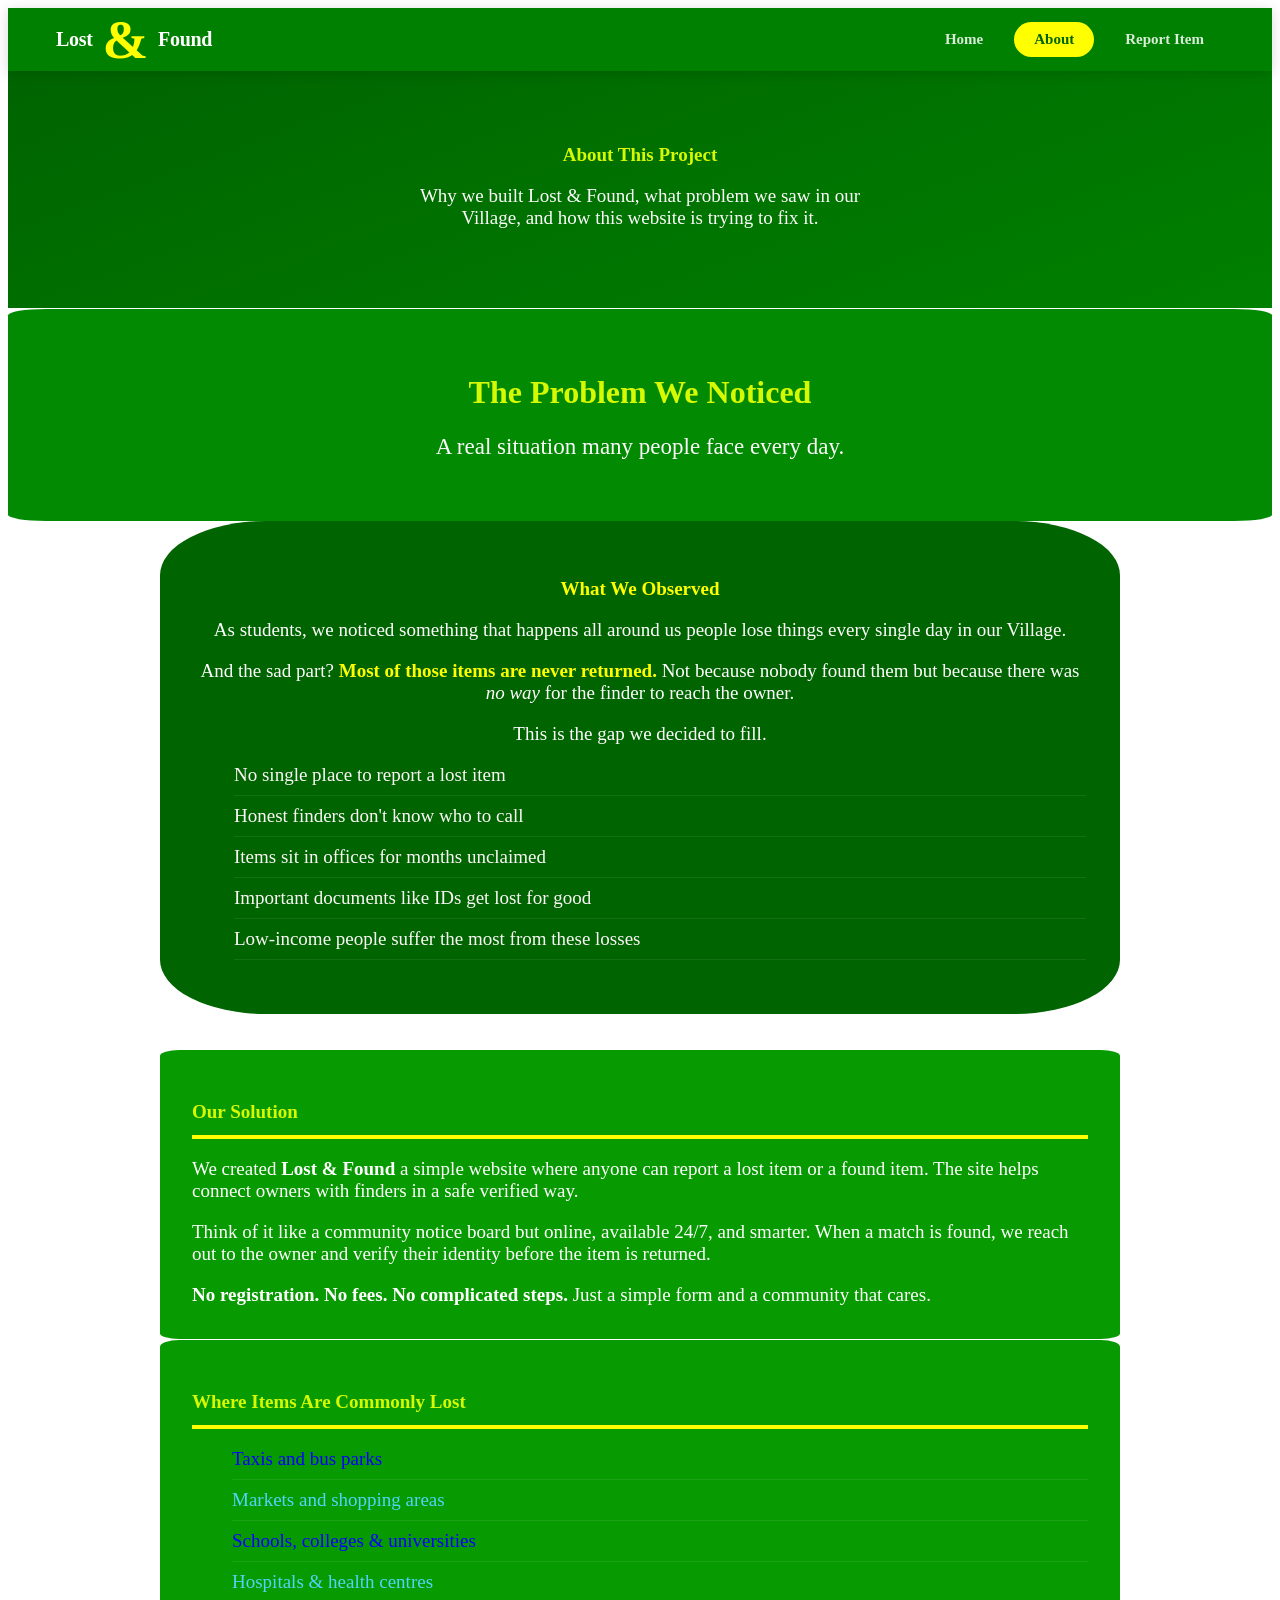
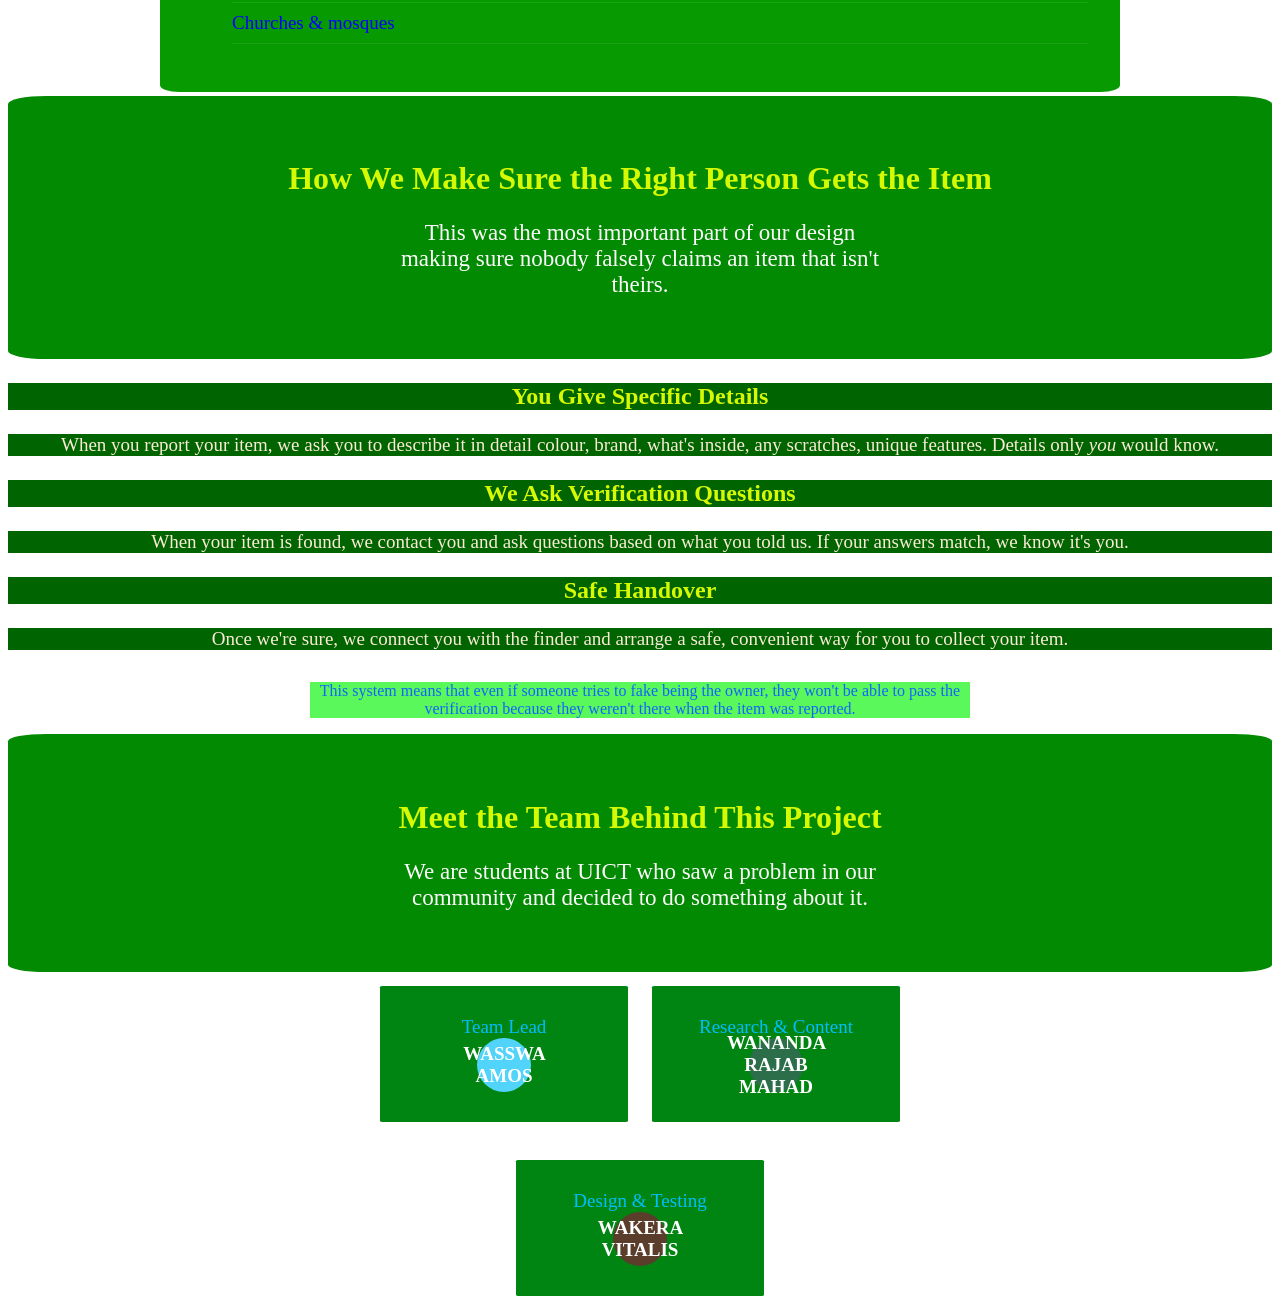
==== about.html @ dd387d87 "first commit" ====
<!DOCTYPE html>
<html lang="en">
<head>
  <meta charset="UTF-8" />
  <meta name="viewport" content="width=device-width, initial-scale=1.0"/>
  <title>About This Project Lost & Found</title>
  <link rel="stylesheet" href="style.css" />
</head>
<body>
<style>
  
.page-header {
  background: linear-gradient(160deg, darkgreen, green);
  color: #e60707;
  padding: 60px 50px;
  text-align: center;
  text-decoration: solid;
  text-transform: inherit;
}

.page-header h1 {
  color: #d5fa04;
  font-size: 19px;
  font-weight: 900;
  margin-bottom: .01px;
  gap: inherit;
}

.page-header p {
  color: rgb(253, 252, 252);
  max-width: 500px;
  margin-inline: auto;
  font-size: 19px;
}

.block-title {
  text-align: center;
  margin-inline: auto;
  font-weight: 333;
  padding: 38px 34px;
  border-radius: 3%;
  background: rgb(2, 138, 2);
  gap: inherit;
  margin-top: 0.1%;
}
 .block-title h2 {
  color: #d5fa04;
  font-size: 32px;
  font-weight: 900;
  margin-bottom: 0.2%;
}
.block-title p {
   color: rgb(253, 252, 252);
  max-width: 500px;
  margin-inline: auto;
  font-size: 23px;
}
.two-col {
  display:grid;
  grid-template-columns: auto;
  gap: 36px;
  max-width: 960px;
  margin: 0 auto;
  align-items: start;
  border-radius: 11%;
}

.problem-box {
  background: darkgreen;
  color: #e90808;
  border-radius: 11%;
  padding: 38px 34px;
  gap: initial;
  margin-top: 0.1%;
}

.problem-box h3 {
  color: yellow;
  font-size: 19px;
  margin-bottom: 0.1px;
  text-align: center;
}

.problem-box p {
  color: rgb(255, 255, 255);
  font-size: 19px;
  margin-bottom: 0.2%;
  text-align: center;
}

.check-list { margin-top: 10px; }

.check-list li {
  display: flex;
  align-items: flex-start;
  gap: 10px;
  padding: 9px 0;
  border-bottom: 1px solid rgba(255,255,255,0.08);
  color: rgba(253, 249, 249, 0.993);
  font-size: 19px;
}

.check-list li .icon { 
  font-size: 19px;
  flex-shrink: 0; 
  margin-top: 0.2%;
 }

.white-box {
  background: rgb(7, 155, 1);
  border: 1.5px solid border;
  border-radius: 2%;
  padding: 32px;
  box-shadow: inset;
  margin-bottom: 0.2%;
}

.white-box h3 {
  font-size: 19px;
  font-weight: 900;
  color: darkgreen (1, 63, 1);
  padding-bottom: 12px;
  border-bottom: 4px solid yellow;
  margin-bottom: 0.1px;
  color: #d5fa04;
}

.white-box p {
  color: darkgreen (1, 63, 1);
  font-size: 19px;
  margin-bottom: 0.1px;
color: white;
}

.team-row {
  display: flex;
  gap: 24px;
  justify-content: center;
  flex-wrap: wrap;
  max-width: 700px;
  margin: 0 auto;
}

.team-card {
  background: rgb(0, 133, 18);
  border: 1.5px solid border;
  border-radius: 1%;
  padding: 30px 24px;
  text-align: center;
  width: 200px;
  box-shadow: #3dcf7c;
  margin-top: 2%;
}

.avatar {
  width: 54px;
  height: 54px;
  border-radius: 50%;
  background: rgb(253, 255, 253);
  color: #fff;
  font-size: 19px;
  font-weight: 900;
  display: flex;
  align-items: center;
  justify-content: center;
  margin: 0 auto 0.2px;
}

.team-card h4 { 
  font-weight: 900;
  color: rgb(1, 126, 1); 
  margin-bottom: 4px; 
}

.team-card span {
   font-size: 19px; 
   color: #00bdfc;
   }
   .step-card h3 {
    background-color: darkgreen;
    text-align: center;
    font-size: 24px;
    color: #d5fa04;
   }
   .step-card p {
    background-color: darkgreen;
    text-align: center;
    margin-bottom: 0.21%;
    font-size: medium;
    color: antiquewhite;
    padding: auto;
    font-size: 19px;
   }

a { 
  text-decoration: none; 
  color: inherit; 
}

ul { 
  list-style: none; 
}

nav {
  background:green;
  height: var(--nav-height);
  display: flex;
  align-items: center;
  justify-content: space-between;
  padding: 0 48px; 
  position: sticky;
  top: 0;
  z-index: 100; 
  box-shadow: 0 2px 12px rgba(0,0,0,0.15);
}

.logo {
  display: flex;
  align-items: center;
  gap: 10px;
  font-size: 20px;
  font-weight: 900;
  color: #fff;
  letter-spacing: -0.3px;
}

.logo em {
  color: yellow;
  font-style: normal;
  font-size: 55px;
}

.nav-menu {
  display: flex;
  gap: 11px;
}

.nav-menu a {
  color: rgba(255,255,255,0.85);
  font-weight: 700;
  font-size: 15px;
  padding: 9px 20px;
  border-radius: 50px; 
  transition: background 0.2s, color 0.2s;
}

.nav-menu a:hover,
.nav-menu a.active {
  background: yellow;
  color: darkgreen;
}

</style>
  <nav>
    <div class="logo">
      Lost<em>&</em>Found
    </div>
    <div class="nav-menu">
      <a href="index.html">Home</a>
      <a href="about.html" class="active">About</a>
      <a href="contact.html">Report Item</a>
    </div>
  </nav>

  <div class="page-header">
    <h1>About This Project</h1>
    <p>
      Why we built Lost & Found, what problem we saw in our Village, 
      and how this website is trying to fix it.
    </p>
  </div>

  <div class="block">
    <div class="block-title">
      <h2>The Problem We Noticed</h2>
      <p>A real situation many people face every day.</p>
      <div class="underline"></div>
    </div>

    <div class="two-col">
      <div class="problem-box">
        <h3>What We Observed</h3>
        <p>
          As students, we noticed something that happens all around us 
          people lose things every single day in our Village. 
        </p>
        <p>
          And the sad part? <b style="color:yellow ">Most of those items are never returned.</b> 
          Not because nobody found them but because there was <em>no way</em> 
          for the finder to reach the owner.
        </p>
        <p>This is the gap we decided to fill.</p>
        <ul class="check-list">
          <li> No single place to report a lost item</li>
          <li> Honest finders don't know who to call</li>
          <li> Items sit in offices for months unclaimed</li>
          <li> Important documents like IDs get lost for good</li>
          <li> Low-income people suffer the most from these losses</li>
        </ul>
      </div>

      <div>
        <div class="white-box">
          <h3> Our Solution</h3>
          <p>
            We created <b>Lost & Found</b> a simple website where anyone can 
            report a lost item or a found item. The site helps connect 
            owners with finders in a safe verified way.
          </p>
          <p>
            Think of it like a community notice board but online, 
            available 24/7, and smarter. When a match is found, we reach out 
            to the owner and verify their identity before the item is returned.
          </p>
          <p>
            <b>No registration. No fees. No complicated steps.</b> 
            Just a simple form and a community that cares.
          </p>
        </div>

        <div class="white-box">
          <h3>Where Items Are Commonly Lost</h3>
          <ul class="check-list" style="color: rgb(179, 247, 44);">
            <li style="color:blue">Taxis and bus parks</li>
            <li style="color:#52d3fa;">Markets and shopping areas</li>
            <li style="color:blue">Schools, colleges & universities</li>
            <li style="color:#52d3fa">Hospitals & health centres</li>
            <li style="color:blue">Churches & mosques</li>
          </ul>
        </div>
      </div>

    </div>
  </div>

  <div class="block bg-soft">
    <div class="block-title">
      <h2>How We Make Sure the Right Person Gets the Item</h2>
      <p>
        This was the most important part of our design making sure nobody 
        falsely claims an item that isn't theirs.
      </p>
      <div class="underline"></div>
    </div>

    <div class="steps">
      <div class="step-card">
        <h3>You Give Specific Details</h3>
        <p>
          When you report your item, we ask you to describe it in detail 
          colour, brand, what's inside, any scratches, unique features. 
          Details only <em>you</em> would know.
        </p>
      </div>
      <div class="step-card">
        <h3>We Ask Verification Questions</h3>
        <p>
          When your item is found, we contact you and ask questions based 
          on what you told us. If your answers match, we know it's you.
        </p>
      </div>
      <div class="step-card">
        <h3>Safe Handover</h3>
        <p>
          Once we're sure, we connect you with the finder and arrange 
          a safe, convenient way for you to collect your item.
        </p>
      </div>
    </div>

    <p style="text-align:center; margin-top:32px; color: rgb(19, 101, 253); font-size: 1.9; max-width: 660px; margin-inline: auto;background-color: rgb(90, 248, 90);">
      This system means that even if someone tries to fake being the owner, 
      they won't be able to pass the verification because they weren't 
      there when the item was reported.
    </p>
  </div>

  <div class="block">
    <div class="block-title">
      <h2>Meet the Team Behind This Project</h2>
      <p>
        We are students at UICT who saw a problem in our community 
        and decided to do something about it.
      </p>
      <div class="underline"></div>
    </div>

    <div class="team-row">
      <div class="team-card">
      <span>Team Lead</span>
      <div class="avatar" style="background:#52d3fa;">WASSWA AMOS</div>
      </div>

      <div class="team-card">
        <span>Research & Content</span>
        <div class="avatar" style="background:#2c6e49;">WANANDA RAJAB MAHAD</div>
      </div>

      <div class="team-card">
        <span>Design & Testing</span>
        <div class="avatar" style="background:#5a3e2b;">WAKERA VITALIS</div>
      </div>

    </div>
  </div>
</body>
</html>
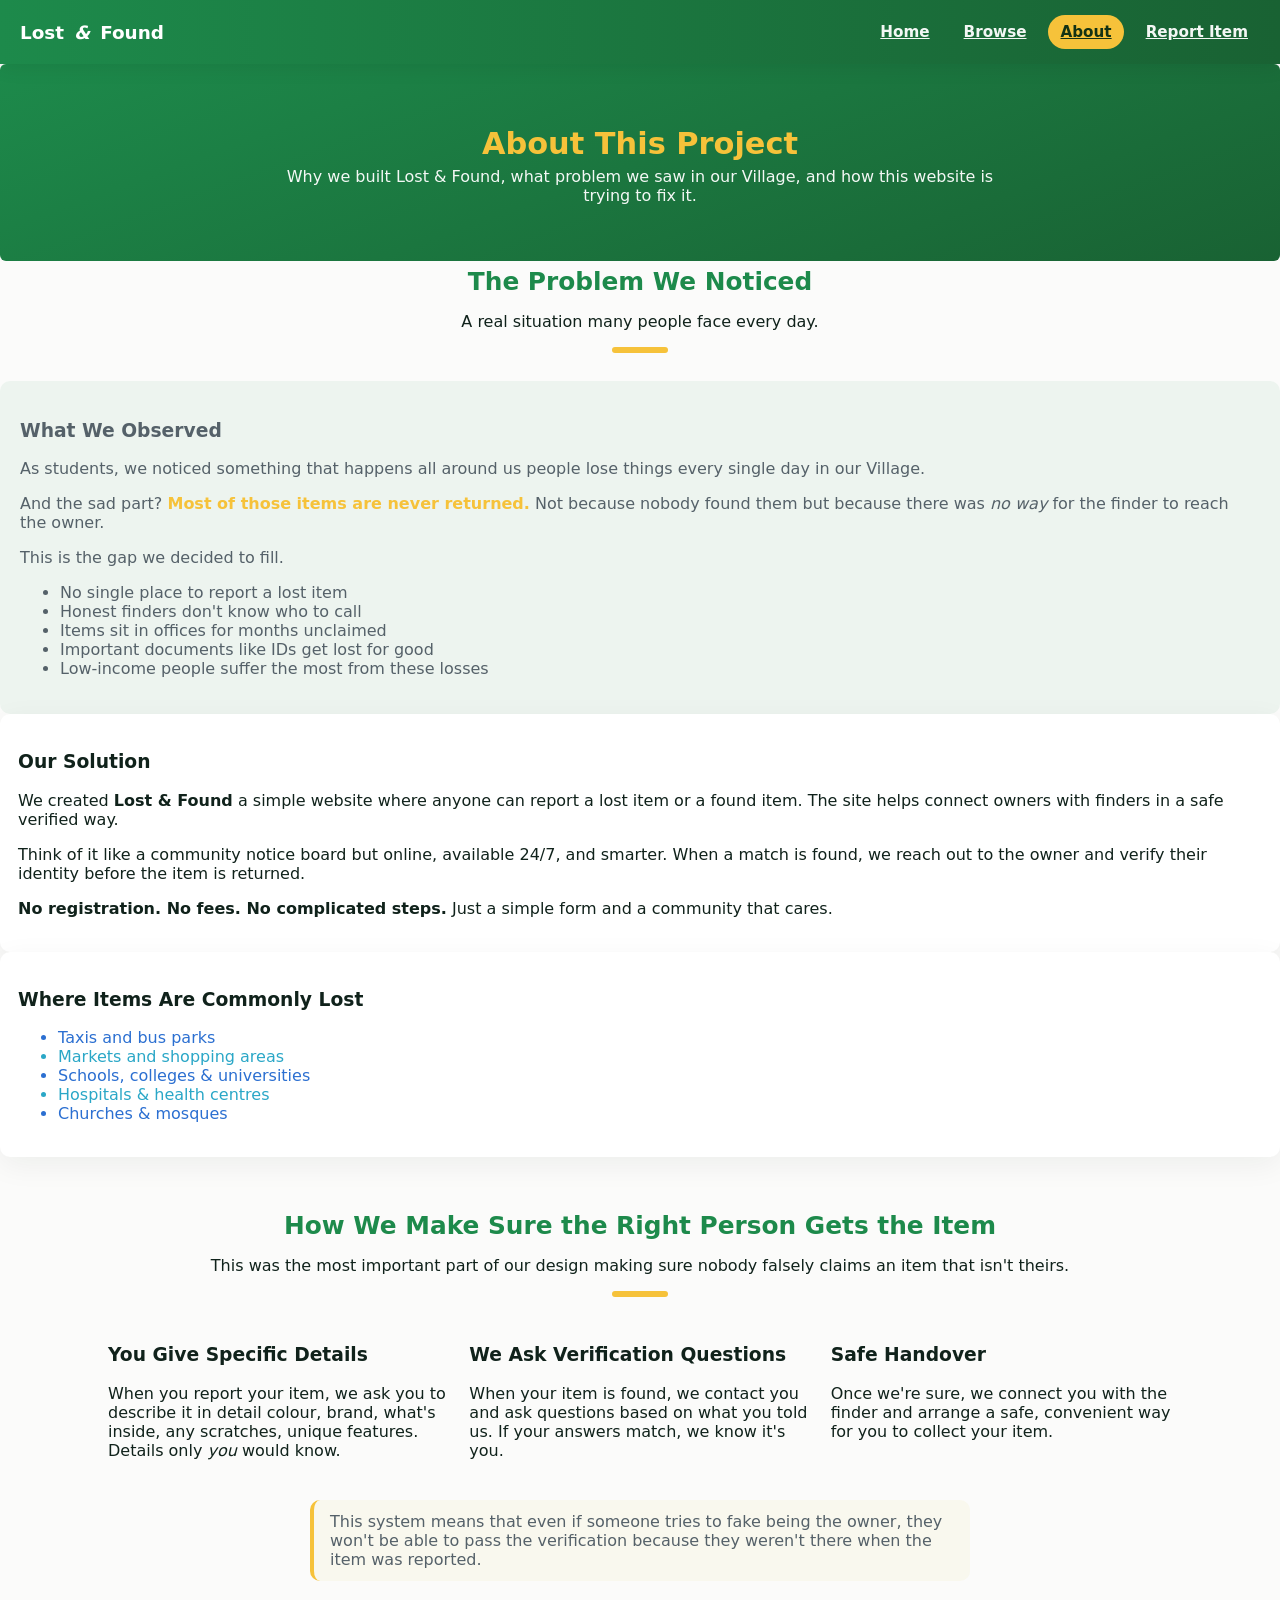
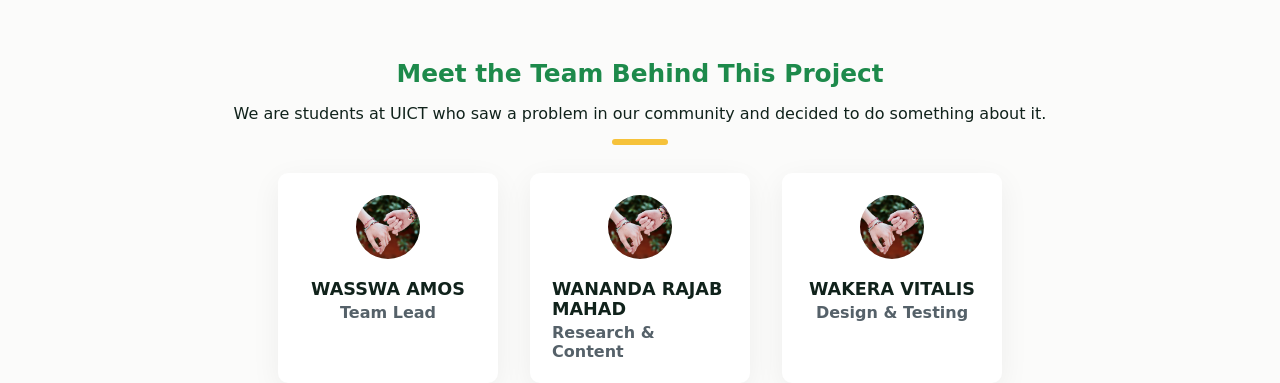
==== commit 7e402f77: "modified the  ui/ux" ====
--- a/about.html
+++ b/about.html
@@ -7,256 +7,13 @@
   <link rel="stylesheet" href="style.css" />
 </head>
 <body>
-<style>
-  
-.page-header {
-  background: linear-gradient(160deg, darkgreen, green);
-  color: #e60707;
-  padding: 60px 50px;
-  text-align: center;
-  text-decoration: solid;
-  text-transform: inherit;
-}
 
-.page-header h1 {
-  color: #d5fa04;
-  font-size: 19px;
-  font-weight: 900;
-  margin-bottom: .01px;
-  gap: inherit;
-}
-
-.page-header p {
-  color: rgb(253, 252, 252);
-  max-width: 500px;
-  margin-inline: auto;
-  font-size: 19px;
-}
-
-.block-title {
-  text-align: center;
-  margin-inline: auto;
-  font-weight: 333;
-  padding: 38px 34px;
-  border-radius: 3%;
-  background: rgb(2, 138, 2);
-  gap: inherit;
-  margin-top: 0.1%;
-}
- .block-title h2 {
-  color: #d5fa04;
-  font-size: 32px;
-  font-weight: 900;
-  margin-bottom: 0.2%;
-}
-.block-title p {
-   color: rgb(253, 252, 252);
-  max-width: 500px;
-  margin-inline: auto;
-  font-size: 23px;
-}
-.two-col {
-  display:grid;
-  grid-template-columns: auto;
-  gap: 36px;
-  max-width: 960px;
-  margin: 0 auto;
-  align-items: start;
-  border-radius: 11%;
-}
-
-.problem-box {
-  background: darkgreen;
-  color: #e90808;
-  border-radius: 11%;
-  padding: 38px 34px;
-  gap: initial;
-  margin-top: 0.1%;
-}
-
-.problem-box h3 {
-  color: yellow;
-  font-size: 19px;
-  margin-bottom: 0.1px;
-  text-align: center;
-}
-
-.problem-box p {
-  color: rgb(255, 255, 255);
-  font-size: 19px;
-  margin-bottom: 0.2%;
-  text-align: center;
-}
-
-.check-list { margin-top: 10px; }
-
-.check-list li {
-  display: flex;
-  align-items: flex-start;
-  gap: 10px;
-  padding: 9px 0;
-  border-bottom: 1px solid rgba(255,255,255,0.08);
-  color: rgba(253, 249, 249, 0.993);
-  font-size: 19px;
-}
-
-.check-list li .icon { 
-  font-size: 19px;
-  flex-shrink: 0; 
-  margin-top: 0.2%;
- }
-
-.white-box {
-  background: rgb(7, 155, 1);
-  border: 1.5px solid border;
-  border-radius: 2%;
-  padding: 32px;
-  box-shadow: inset;
-  margin-bottom: 0.2%;
-}
-
-.white-box h3 {
-  font-size: 19px;
-  font-weight: 900;
-  color: darkgreen (1, 63, 1);
-  padding-bottom: 12px;
-  border-bottom: 4px solid yellow;
-  margin-bottom: 0.1px;
-  color: #d5fa04;
-}
-
-.white-box p {
-  color: darkgreen (1, 63, 1);
-  font-size: 19px;
-  margin-bottom: 0.1px;
-color: white;
-}
-
-.team-row {
-  display: flex;
-  gap: 24px;
-  justify-content: center;
-  flex-wrap: wrap;
-  max-width: 700px;
-  margin: 0 auto;
-}
-
-.team-card {
-  background: rgb(0, 133, 18);
-  border: 1.5px solid border;
-  border-radius: 1%;
-  padding: 30px 24px;
-  text-align: center;
-  width: 200px;
-  box-shadow: #3dcf7c;
-  margin-top: 2%;
-}
-
-.avatar {
-  width: 54px;
-  height: 54px;
-  border-radius: 50%;
-  background: rgb(253, 255, 253);
-  color: #fff;
-  font-size: 19px;
-  font-weight: 900;
-  display: flex;
-  align-items: center;
-  justify-content: center;
-  margin: 0 auto 0.2px;
-}
-
-.team-card h4 { 
-  font-weight: 900;
-  color: rgb(1, 126, 1); 
-  margin-bottom: 4px; 
-}
-
-.team-card span {
-   font-size: 19px; 
-   color: #00bdfc;
-   }
-   .step-card h3 {
-    background-color: darkgreen;
-    text-align: center;
-    font-size: 24px;
-    color: #d5fa04;
-   }
-   .step-card p {
-    background-color: darkgreen;
-    text-align: center;
-    margin-bottom: 0.21%;
-    font-size: medium;
-    color: antiquewhite;
-    padding: auto;
-    font-size: 19px;
-   }
-
-a { 
-  text-decoration: none; 
-  color: inherit; 
-}
-
-ul { 
-  list-style: none; 
-}
-
-nav {
-  background:green;
-  height: var(--nav-height);
-  display: flex;
-  align-items: center;
-  justify-content: space-between;
-  padding: 0 48px; 
-  position: sticky;
-  top: 0;
-  z-index: 100; 
-  box-shadow: 0 2px 12px rgba(0,0,0,0.15);
-}
-
-.logo {
-  display: flex;
-  align-items: center;
-  gap: 10px;
-  font-size: 20px;
-  font-weight: 900;
-  color: #fff;
-  letter-spacing: -0.3px;
-}
-
-.logo em {
-  color: yellow;
-  font-style: normal;
-  font-size: 55px;
-}
-
-.nav-menu {
-  display: flex;
-  gap: 11px;
-}
-
-.nav-menu a {
-  color: rgba(255,255,255,0.85);
-  font-weight: 700;
-  font-size: 15px;
-  padding: 9px 20px;
-  border-radius: 50px; 
-  transition: background 0.2s, color 0.2s;
-}
-
-.nav-menu a:hover,
-.nav-menu a.active {
-  background: yellow;
-  color: darkgreen;
-}
-
-</style>
   <nav>
-    <div class="logo">
-      Lost<em>&</em>Found
-    </div>
+    <div class="logo">Lost<em>&</em>Found</div>
+    <button class="menu-toggle" aria-label="Menu">☰</button>
     <div class="nav-menu">
       <a href="index.html">Home</a>
+      <a href="index.html#lost-items">Browse</a>
       <a href="about.html" class="active">About</a>
       <a href="contact.html">Report Item</a>
     </div>
@@ -285,7 +42,7 @@
           people lose things every single day in our Village. 
         </p>
         <p>
-          And the sad part? <b style="color:yellow ">Most of those items are never returned.</b> 
+          And the sad part? <b class="highlight">Most of those items are never returned.</b> 
           Not because nobody found them but because there was <em>no way</em> 
           for the finder to reach the owner.
         </p>
@@ -320,12 +77,12 @@
 
         <div class="white-box">
           <h3>Where Items Are Commonly Lost</h3>
-          <ul class="check-list" style="color: rgb(179, 247, 44);">
-            <li style="color:blue">Taxis and bus parks</li>
-            <li style="color:#52d3fa;">Markets and shopping areas</li>
-            <li style="color:blue">Schools, colleges & universities</li>
-            <li style="color:#52d3fa">Hospitals & health centres</li>
-            <li style="color:blue">Churches & mosques</li>
+          <ul class="check-list" >
+            <li class="check-item check-item--blue">Taxis and bus parks</li>
+            <li class="check-item check-item--teal">Markets and shopping areas</li>
+            <li class="check-item check-item--blue">Schools, colleges & universities</li>
+            <li class="check-item check-item--teal">Hospitals & health centres</li>
+            <li class="check-item check-item--blue">Churches & mosques</li>
           </ul>
         </div>
       </div>
@@ -333,7 +90,7 @@
     </div>
   </div>
 
-  <div class="block bg-soft">
+  <div class="container block bg-soft">
     <div class="block-title">
       <h2>How We Make Sure the Right Person Gets the Item</h2>
       <p>
@@ -368,7 +125,7 @@
       </div>
     </div>
 
-    <p style="text-align:center; margin-top:32px; color: rgb(19, 101, 253); font-size: 1.9; max-width: 660px; margin-inline: auto;background-color: rgb(90, 248, 90);">
+    <p class="notice-paragraph">
       This system means that even if someone tries to fake being the owner, 
       they won't be able to pass the verification because they weren't 
       there when the item was reported.
@@ -385,23 +142,24 @@
       <div class="underline"></div>
     </div>
 
-    <div class="team-row">
-      <div class="team-card">
-      <span>Team Lead</span>
-      <div class="avatar" style="background:#52d3fa;">WASSWA AMOS</div>
-      </div>
-
-      <div class="team-card">
-        <span>Research & Content</span>
-        <div class="avatar" style="background:#2c6e49;">WANANDA RAJAB MAHAD</div>
-      </div>
-
-      <div class="team-card">
-        <span>Design & Testing</span>
-        <div class="avatar" style="background:#5a3e2b;">WAKERA VITALIS</div>
-      </div>
-
-    </div>
+   <div class="team-row" style="display:flex;gap:32px;justify-content:center;align-items:stretch;flex-wrap:nowrap;margin-top:24px;">
+  <div class="team-card" style="flex:1;max-width:220px;min-width:180px;display:flex;flex-direction:column;align-items:center;box-shadow:0 8px 30px rgba(20,30,20,0.06);background:#fff;border-radius:10px;padding:22px;">
+    <img src="pexels-pixabay-371285.jpg" alt="WASSWA AMOS" style="width:64px;height:64px;border-radius:50%;object-fit:cover;margin-bottom:12px;">
+    <h4 style="margin:8px 0 4px 0;font-size:1.1rem;">WASSWA AMOS</h4>
+    <span style="color:#556169;font-size:1rem;font-weight:600;">Team Lead</span>
   </div>
+  <div class="team-card" style="flex:1;max-width:220px;min-width:180px;display:flex;flex-direction:column;align-items:center;box-shadow:0 8px 30px rgba(20,30,20,0.06);background:#fff;border-radius:10px;padding:22px;">
+    <img src="pexels-pixabay-371285.jpg" alt="WANANDA RAJAB MAHAD" style="width:64px;height:64px;border-radius:50%;object-fit:cover;margin-bottom:12px;">
+    <h4 style="margin:8px 0 4px 0;font-size:1.1rem;">WANANDA RAJAB MAHAD</h4>
+    <span style="color:#556169;font-size:1rem;font-weight:600;">Research & Content</span>
+  </div>
+  <div class="team-card" style="flex:1;max-width:220px;min-width:180px;display:flex;flex-direction:column;align-items:center;box-shadow:0 8px 30px rgba(20,30,20,0.06);background:#fff;border-radius:10px;padding:22px;">
+    <img src="pexels-pixabay-371285.jpg" alt="WAKERA VITALIS" style="width:64px;height:64px;border-radius:50%;object-fit:cover;margin-bottom:12px;">
+    <h4 style="margin:8px 0 4px 0;font-size:1.1rem;">WAKERA VITALIS</h4>
+    <span style="color:#556169;font-size:1rem;font-weight:600;">Design & Testing</span>
+  </div>
+</div>
+  </div>
+  <script src="script.js"></script>
 </body>
 </html>
--- a/style.css
+++ b/style.css
@@ -0,0 +1,124 @@
+/* Simple, beginner-friendly stylesheet for Lost & Found
+   - Uses CSS variables for easy color tweaks
+   - Responsive layout with a readable type scale
+   - Hero uses the provided local image (pexels-pixabay-371285.jpg)
+*/
+:root{
+  --bg: #fbfbfa;
+  --card: #ffffff;
+  --accent: #1d8a4b; /* friendly green */
+  --accent-2: #f6c23a; /* warm yellow */
+  --muted: #556169;
+  --radius: 12px;
+  --shadow: 0 8px 30px rgba(20,30,20,0.06);
+  --nav-h: 64px;
+}
+*{box-sizing:border-box}
+html,body{height:100%;margin:0;font-family:Inter, system-ui, -apple-system, 'Segoe UI', Roboto, 'Helvetica Neue', Arial; background:var(--bg);color:#10221b}
+a{color:inherit}
+nav{
+  height:var(--nav-h);display:flex;align-items:center;justify-content:space-between;padding:0 20px;background:linear-gradient(90deg,var(--accent),#196233);color:#fff;position:sticky;top:0;z-index:40;box-shadow:0 4px 18px rgba(0,0,0,0.08)
+}
+.logo{font-weight:800;font-size:1.15rem;display:flex;gap:10px;align-items:center}
+.nav-menu{display:flex;gap:8px}
+.nav-menu a{padding:8px 14px;border-radius:999px;font-weight:700;color:rgba(255,255,255,0.92)}
+.nav-menu a.active, .nav-menu a:hover{background:var(--accent-2);color:#133214}
+
+/* Mobile menu button */
+.menu-toggle{display:none;background:transparent;border:1px solid rgba(255,255,255,0.07);padding:6px 10px;border-radius:8px;color:#fff}
+
+.hero{
+  background-image:linear-gradient(rgba(14,46,22,0.45),rgba(34,80,39,0.35)), url('pexels-pixabay-371285.jpg');
+  background-size:cover;background-position:center;padding:64px 18px 88px;color:#fff;text-align:center
+}
+.hero .hero-tag{display:inline-block;background:rgba(255,255,255,0.12);padding:6px 14px;border-radius:999px;font-weight:800;font-size:0.8rem;margin-bottom:18px}
+.hero h1{font-size:2.2rem;margin:8px auto;max-width:760px}
+.hero p{opacity:0.95;margin:14px auto 22px;max-width:640px}
+.hero .hero-cta{display:flex;gap:12px;justify-content:center;flex-wrap:wrap}
+.btn{display:inline-block;padding:10px 18px;border-radius:999px;font-weight:800;cursor:pointer;border:none}
+.btn--primary{background:var(--accent-2);color:#163a1f}
+.btn--ghost{background:rgba(255,255,255,0.92);color:var(--accent)}
+
+.container{max-width:1100px;margin:0 auto;padding:48px 18px}
+.block-title{text-align:center;margin-bottom:28px}
+.block-title h2{color:var(--accent);font-size:1.55rem;margin:6px 0}
+.underline{width:56px;height:6px;background:var(--accent-2);border-radius:6px;margin:10px auto 0}
+
+.steps{display:grid;grid-template-columns:repeat(auto-fit,minmax(220px,1fr));gap:20px}
+.card{background:var(--card);border-radius:var(--radius);padding:22px;box-shadow:var(--shadow);border:1px solid rgba(10,10,10,0.03)}
+.card h3{color:var(--accent);margin-top:8px}
+.card p{color:var(--muted);line-height:1.5}
+
+.stats{display:flex;gap:12px;justify-content:center;flex-wrap:wrap;background:linear-gradient(90deg,var(--accent),#1a5c36);color:#fff;padding:18px;border-radius:10px}
+.stat{flex:1 1 140px;text-align:center;padding:14px}
+.stat .big{font-weight:900;font-size:1.6rem;color:var(--accent-2)}
+
+/* Form styles */
+.form-wrap{max-width:760px;margin:18px auto;background:var(--card);padding:22px;border-radius:12px;box-shadow:var(--shadow)}
+.input,textarea,select{width:100%;padding:10px 12px;border-radius:8px;border:1px solid rgba(15,40,25,0.08);font-size:1rem}
+.form-row{display:grid;grid-template-columns:1fr 1fr;gap:12px}
+.fg{margin-bottom:12px}
+.hint{font-size:0.9rem;color:var(--muted)}
+.submit-btn{background:var(--accent);color:#fff;padding:10px 14px;border-radius:10px;border:none;font-weight:800;cursor:pointer}
+.submit-btn:hover{background:#124726}
+
+/* Contact cards */
+.contact-cards{display:flex;gap:12px;flex-wrap:wrap;justify-content:center}
+.c-card{background:var(--card);padding:16px;border-radius:10px;min-width:170px;box-shadow:var(--shadow);text-align:center}
+.c-card .lbl{font-weight:700;color:var(--muted);font-size:0.85rem}
+.c-card .val{font-weight:800;color:#0b2d17}
+
+/* Simple responsive helpers */
+@media (max-width:720px){
+  .form-row{grid-template-columns:1fr}
+  .nav-menu{display:none}
+  .menu-toggle{display:inline-block}
+  .hero h1{font-size:1.6rem}
+}
+
+/* Added beginner-friendly utility styles for uniform colors and images */
+.highlight{color:var(--accent-2);font-weight:900}
+.optional{font-weight:400;color:#7aa07a}
+.notice-paragraph{max-width:660px;margin:24px auto;padding:12px 16px;border-radius:10px;background:rgba(244,238,200,0.25);color:var(--muted)}
+.check-item{font-size:1rem;color:var(--muted)}
+.check-item--blue{color:#2b6fd1}
+.check-item--teal{color:#2aa7c7}
+.avatar{width:54px;height:54px;border-radius:50%;display:flex;align-items:center;justify-content:center;color:#fff;font-weight:800}
+.avatar--sky{background:#52d3fa}
+.avatar--green{background:#2c6e49}
+.avatar--brown{background:#5a3e2b}
+.image-row{display:flex;gap:12px;justify-content:center;margin:18px auto}
+.thumb{width:32%;max-width:220px;border-radius:10px;object-fit:cover;box-shadow:var(--shadow)}
+
+/* Lost items grid */
+.lost-grid{display:grid;grid-template-columns:repeat(auto-fit,minmax(220px,1fr));gap:16px;margin-top:18px}
+.lost-card{display:flex;flex-direction:column;gap:8px;align-items:start}
+.lost-img{width:100%;height:140px;object-fit:cover;border-radius:8px}
+.lost-meta{color:var(--muted);font-size:0.9rem;margin-bottom:8px}
+
+/* About/contact page specifics and tweaks */
+.page-header{background:linear-gradient(160deg,var(--accent),#196233);color:#fff;padding:56px 18px;text-align:center;border-radius:8px}
+.page-header h1{font-size:1.9rem;color:var(--accent-2);margin:6px 0}
+.page-header p{max-width:720px;margin:0 auto;color:rgba(255,255,255,0.95)}
+.problem-box{background:rgba(29,138,75,0.06);padding:20px;border-radius:10px;color:var(--muted)}
+.white-box{background:var(--card);padding:18px;border-radius:10px;box-shadow:var(--shadow)}
+.team-row{gap:16px}
+.team-card{background:var(--card);padding:18px;border-radius:10px;box-shadow:var(--shadow);min-width:160px}
+.nav-menu a{font-size:0.95rem;padding:8px 12px}
+.logo{font-size:1.15rem}
+@media (max-width:720px){
+  .thumb{width:48%}
+  .lost-img{height:120px}
+}
+
+/* Higher-specificity overrides to ensure uniform look across pages */
+nav{background:linear-gradient(90deg,var(--accent),#196233) !important;height:var(--nav-h) !important;padding:0 20px !important}
+nav .logo{font-weight:900;color:#fff}
+.nav-menu{gap:10px}
+.nav-menu a{background:transparent !important;border-radius:999px !important;color:rgba(255,255,255,0.95) !important}
+.nav-menu a.active,.nav-menu a:hover{background:var(--accent-2) !important;color:#133214 !important}
+.page-header{border-radius:6px}
+.form-bg{background:transparent !important;padding:0 !important}
+.bg-soft{background:transparent !important}
+.notice-paragraph{border-left:4px solid var(--accent-2) !important}
+
